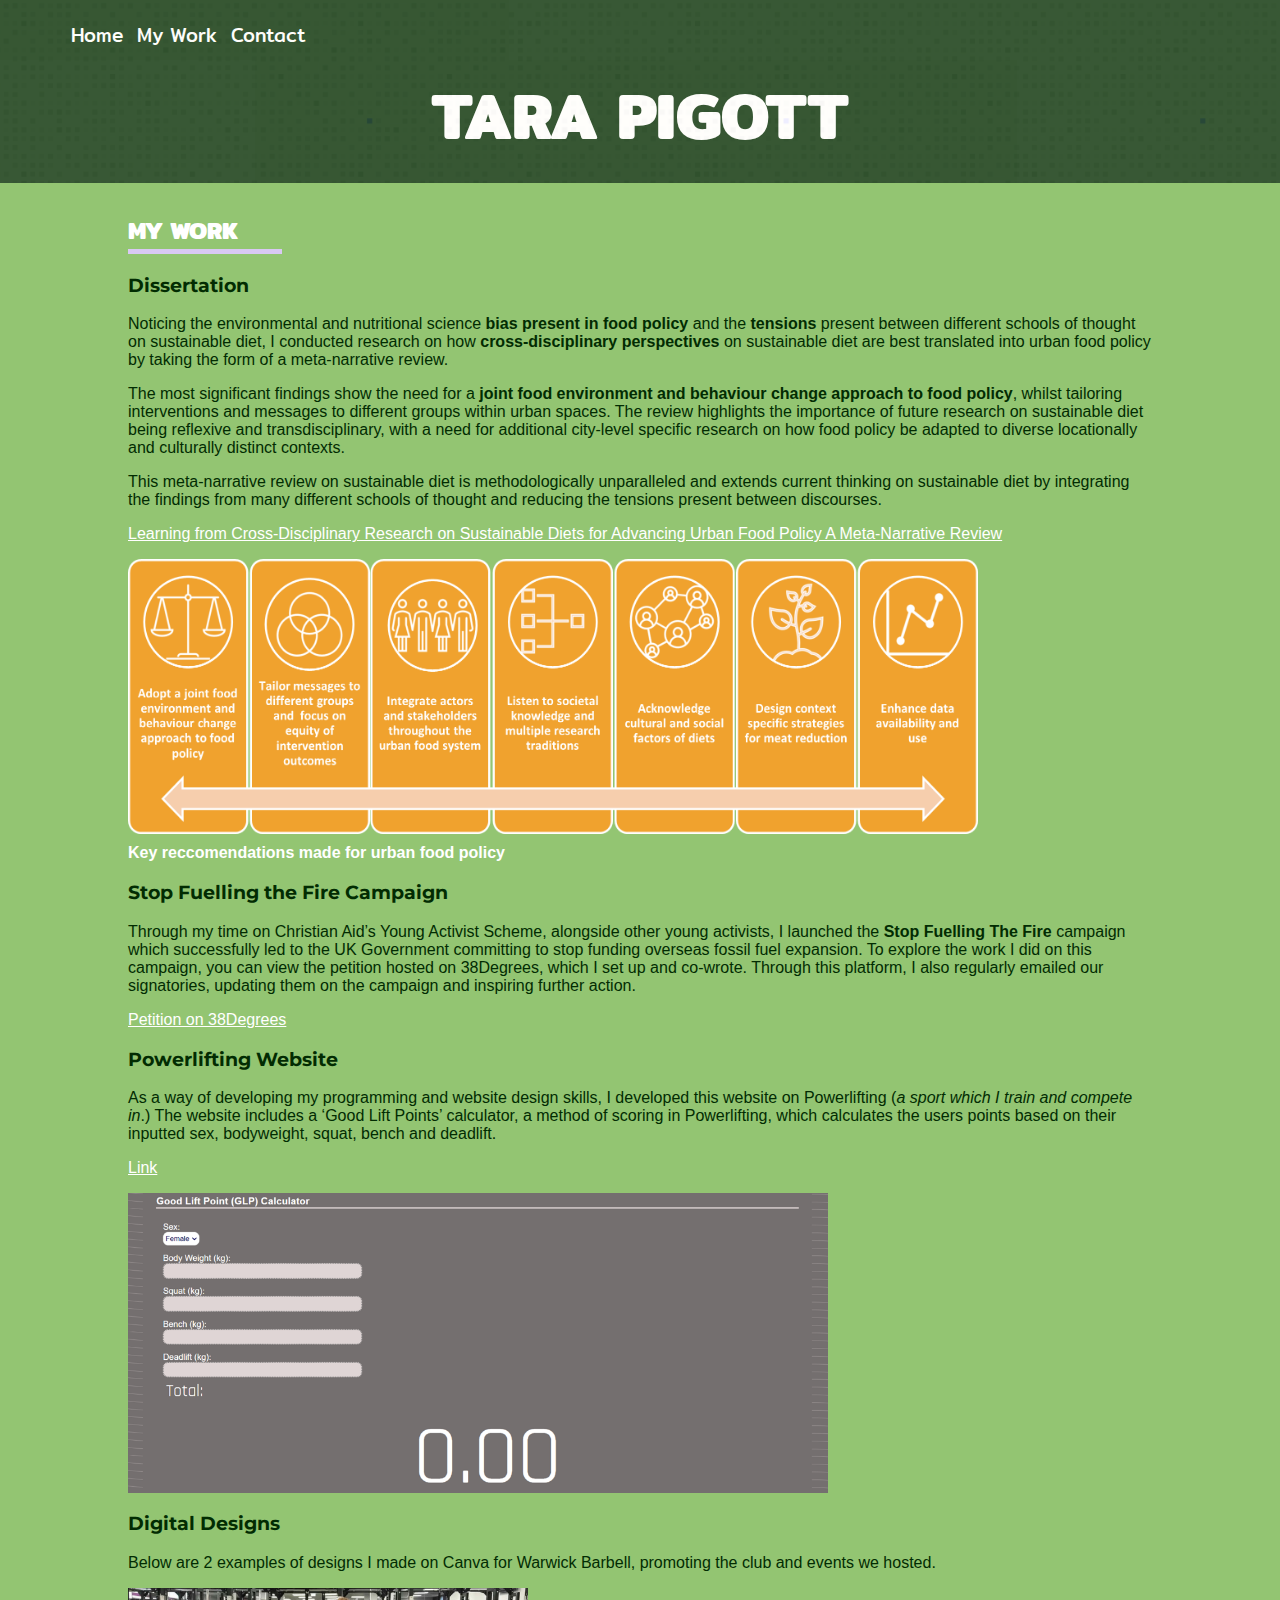
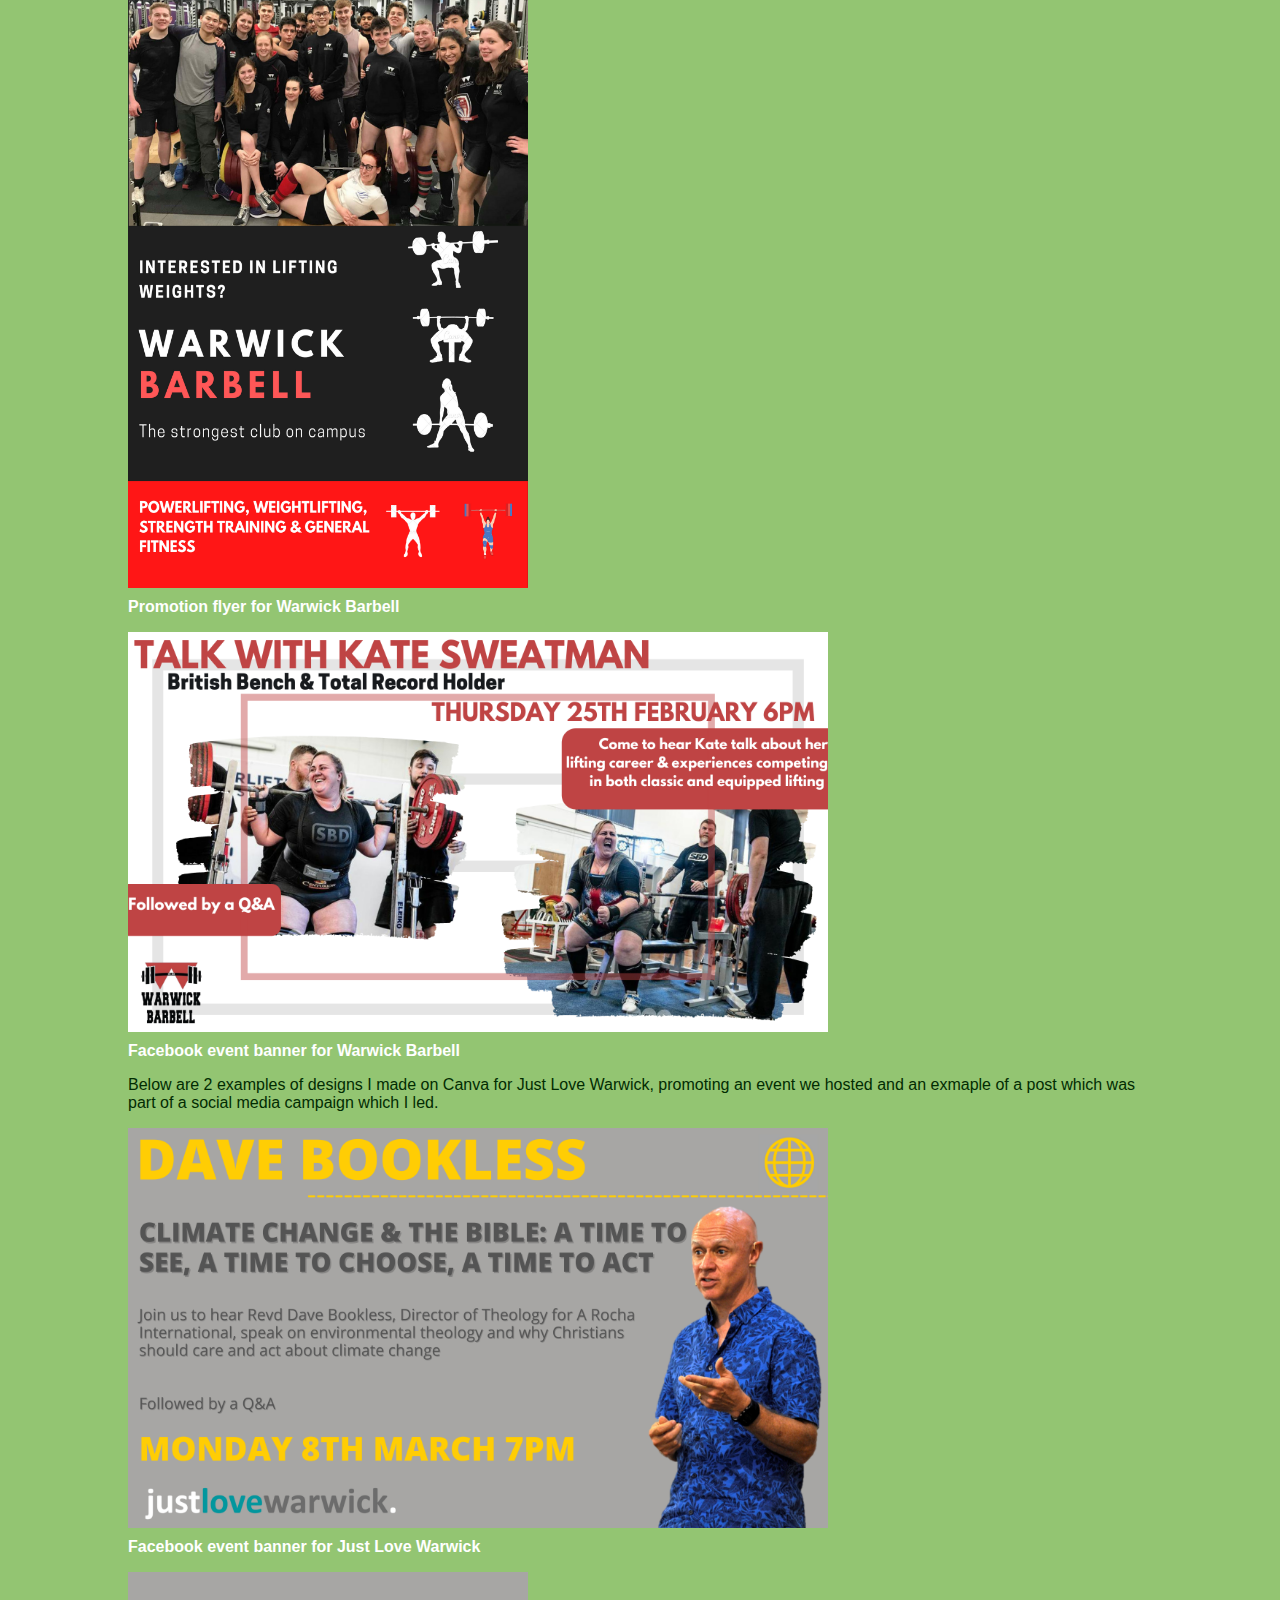
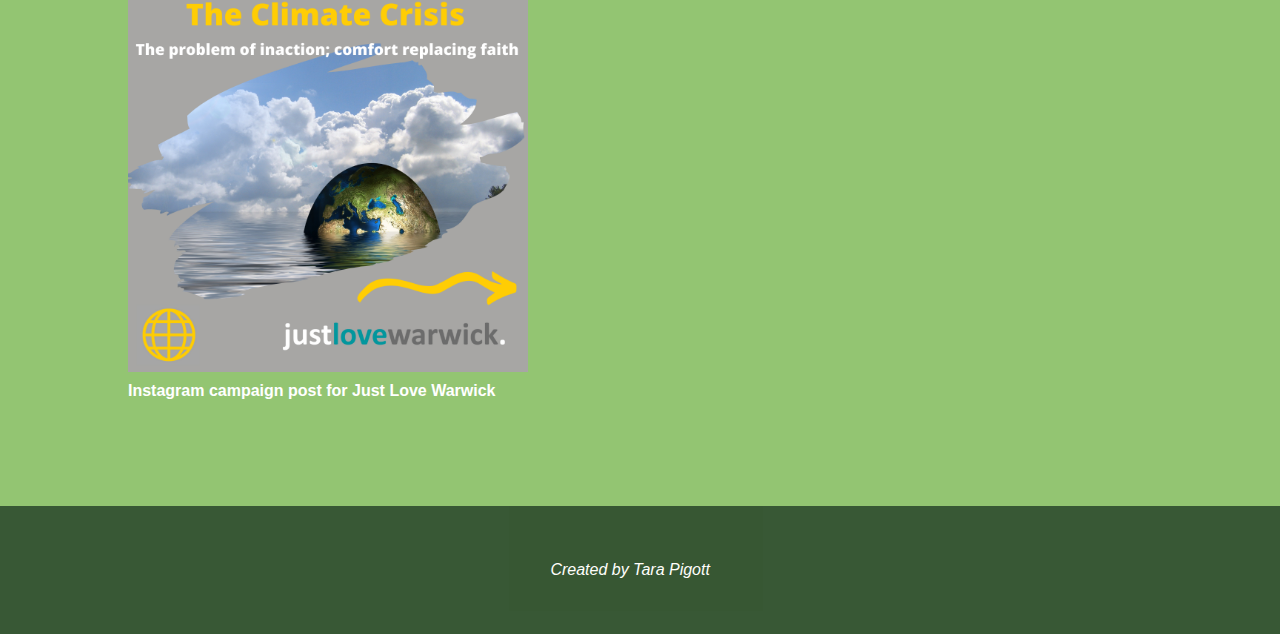
==== CV page 2.html @ 97641370 "Add files via upload" ====
<html>

<head>
    <title>Tara Pigott</title>
    <link rel="stylesheet" href="CV page 2.css">
    <script src="CV.js"></script>
    <link rel="preconnect" href="https://fonts.googleapis.com">
<link rel="preconnect" href="https://fonts.gstatic.com" crossorigin>
<link href="https://fonts.googleapis.com/css2?family=Mitr:wght@300&display=swap" rel="stylesheet">
<link rel="preconnect" href="https://fonts.googleapis.com">
<link rel="preconnect" href="https://fonts.gstatic.com" crossorigin>
<link href="https://fonts.googleapis.com/css2?family=Montserrat&display=swap" rel="stylesheet">
</head>
<ul class="navbar">
    <li class="navbaroption"><a href="CV.html">Home</a></li>
    <li class="navbaroption"><a href="CV page 2.html">My Work</a></li>
    <li class="navbaroption"><a href="CV page 3.html">Contact</a></li>
</ul>

<body>
<div class="container">
    <div class="centered">
    <h1>TARA PIGOTT</h1></div>
</div>
<div class="container2">
    <h2>MY WORK</h2>
    <h3>Dissertation</h3>
    <p>Noticing the environmental and nutritional science <b>bias present in food policy</b> and the <b>tensions</b> present between different schools of thought on sustainable diet, I conducted research on how <b>cross-disciplinary perspectives</b> on sustainable diet are best translated into urban food policy by taking the form of a meta-narrative review. <p> The most significant findings show the need for a <b>joint food environment and behaviour change approach to food policy</b>, whilst tailoring interventions and messages to different groups within urban spaces.
        The review highlights the importance of future research on sustainable diet being reflexive and transdisciplinary, with a need for additional city-level specific research on how food policy be adapted to diverse locationally and culturally distinct contexts.</p><p> This meta-narrative review on sustainable diet is methodologically unparalleled and extends current thinking on sustainable diet by integrating the findings from many different schools of thought and reducing the tensions present between discourses. 
        </p>
    <p> <a href="https://drive.google.com/file/d/1g9yg_hbfQsp4r4bT7Q7lxfi4hEyxlJeK/view?usp=sharing">Learning from Cross-Disciplinary Research on Sustainable Diets for Advancing Urban Food Policy A Meta-Narrative Review</a></p>
    <figure>
        <img src="Dissertation.png" width="850" height="275">
        <figcaption>Key reccomendations made for urban food policy</figcaption>
    </figure>
    <h3>Stop Fuelling the Fire Campaign</h3>
    <p>Through my time on Christian Aid’s Young Activist Scheme, alongside other young activists, I launched the <b>Stop Fuelling The Fire</b> campaign which successfully led to the UK Government committing to stop funding overseas fossil fuel expansion. 
        To explore the work I did on this campaign, you can view the petition hosted on 38Degrees, which I set up and co-wrote. Through this platform, I also regularly emailed our signatories, updating them on the campaign and inspiring further action.  </p>
  <p> <a href="https://you.38degrees.org.uk/petitions/stop-fuelling-the-fire-say-no-to-the-uk-financing-dirty-energy-overseas">Petition on 38Degrees</a></p>
    <h3>Powerlifting Website</h3>
    <p>As a way of developing my programming and website design skills, I developed this website on Powerlifting (<i>a sport which I train and compete in</i>.) The website includes a ‘Good Lift Points’ calculator, a method of scoring in Powerlifting, which calculates the users points based on their inputted sex, bodyweight, squat, bench and deadlift. </p>
    <p> <a href="Website/Powerlifting.html">Link</a></p>
    <figure> <img src="GLP.png" width="700" height="300"></figure>
   
    <h3>Digital Designs</h3>
    <p>Below are 2 examples of designs I made on Canva for Warwick Barbell, promoting the club and events we hosted.</p>
    <figure>
        <img src="Warwick Barbell.png" height="600" width="400">
        <figcaption>Promotion flyer for Warwick Barbell</figcaption>
    </figure>
    <figure>
        <img src="Kate Sweatman.png" height="400" width="700">
        <figcaption> Facebook event banner for Warwick Barbell</figcaption>
    </figure>
    <p>Below are 2 examples of designs I made on Canva for Just Love Warwick, promoting an event we hosted and an exmaple of a post which was part of a social media campaign which I led.</p>
    <figure>
        <img src="Dave Bookless.png" height="400" width="700">
        <figcaption> Facebook event banner for Just Love Warwick</figcaption>
    </figure>
    <figure> 
        <img src="Climate Crisis.png" height="400" width="400">
        <figcaption> Instagram campaign post for Just Love Warwick</figcaption>
    </figure>
</div>
</body>

<div class="footer">
    <p><i>Created by Tara Pigott</i></p>
</div>
---- CV page 2.css ----
body {
    background-color: #fffbef;
    background-image: url("data:image/svg+xml,%3Csvg xmlns='http://www.w3.org/2000/svg' viewBox='0 0 2000 1500'%3E%3Cdefs%3E%3Crect stroke='%23fffbef' stroke-width='0.41' width='1' height='1' id='s'/%3E%3Cpattern id='a' width='3' height='3' patternUnits='userSpaceOnUse' patternTransform='scale(13.85) translate(-927.8 -695.85)'%3E%3Cuse fill='%23faf6ea' href='%23s' y='2'/%3E%3Cuse fill='%23faf6ea' href='%23s' x='1' y='2'/%3E%3Cuse fill='%23f5f1e5' href='%23s' x='2' y='2'/%3E%3Cuse fill='%23f5f1e5' href='%23s'/%3E%3Cuse fill='%23f0ece1' href='%23s' x='2'/%3E%3Cuse fill='%23f0ece1' href='%23s' x='1' y='1'/%3E%3C/pattern%3E%3Cpattern id='b' width='7' height='11' patternUnits='userSpaceOnUse' patternTransform='scale(13.85) translate(-927.8 -695.85)'%3E%3Cg fill='%23ebe7dc'%3E%3Cuse href='%23s'/%3E%3Cuse href='%23s' y='5' /%3E%3Cuse href='%23s' x='1' y='10'/%3E%3Cuse href='%23s' x='2' y='1'/%3E%3Cuse href='%23s' x='2' y='4'/%3E%3Cuse href='%23s' x='3' y='8'/%3E%3Cuse href='%23s' x='4' y='3'/%3E%3Cuse href='%23s' x='4' y='7'/%3E%3Cuse href='%23s' x='5' y='2'/%3E%3Cuse href='%23s' x='5' y='6'/%3E%3Cuse href='%23s' x='6' y='9'/%3E%3C/g%3E%3C/pattern%3E%3Cpattern id='h' width='5' height='13' patternUnits='userSpaceOnUse' patternTransform='scale(13.85) translate(-927.8 -695.85)'%3E%3Cg fill='%23ebe7dc'%3E%3Cuse href='%23s' y='5'/%3E%3Cuse href='%23s' y='8'/%3E%3Cuse href='%23s' x='1' y='1'/%3E%3Cuse href='%23s' x='1' y='9'/%3E%3Cuse href='%23s' x='1' y='12'/%3E%3Cuse href='%23s' x='2'/%3E%3Cuse href='%23s' x='2' y='4'/%3E%3Cuse href='%23s' x='3' y='2'/%3E%3Cuse href='%23s' x='3' y='6'/%3E%3Cuse href='%23s' x='3' y='11'/%3E%3Cuse href='%23s' x='4' y='3'/%3E%3Cuse href='%23s' x='4' y='7'/%3E%3Cuse href='%23s' x='4' y='10'/%3E%3C/g%3E%3C/pattern%3E%3Cpattern id='c' width='17' height='13' patternUnits='userSpaceOnUse' patternTransform='scale(13.85) translate(-927.8 -695.85)'%3E%3Cg fill='%23e5e2d7'%3E%3Cuse href='%23s' y='11'/%3E%3Cuse href='%23s' x='2' y='9'/%3E%3Cuse href='%23s' x='5' y='12'/%3E%3Cuse href='%23s' x='9' y='4'/%3E%3Cuse href='%23s' x='12' y='1'/%3E%3Cuse href='%23s' x='16' y='6'/%3E%3C/g%3E%3C/pattern%3E%3Cpattern id='d' width='19' height='17' patternUnits='userSpaceOnUse' patternTransform='scale(13.85) translate(-927.8 -695.85)'%3E%3Cg fill='%23fffbef'%3E%3Cuse href='%23s' y='9'/%3E%3Cuse href='%23s' x='16' y='5'/%3E%3Cuse href='%23s' x='14' y='2'/%3E%3Cuse href='%23s' x='11' y='11'/%3E%3Cuse href='%23s' x='6' y='14'/%3E%3C/g%3E%3Cg fill='%23e0ddd2'%3E%3Cuse href='%23s' x='3' y='13'/%3E%3Cuse href='%23s' x='9' y='7'/%3E%3Cuse href='%23s' x='13' y='10'/%3E%3Cuse href='%23s' x='15' y='4'/%3E%3Cuse href='%23s' x='18' y='1'/%3E%3C/g%3E%3C/pattern%3E%3Cpattern id='e' width='47' height='53' patternUnits='userSpaceOnUse' patternTransform='scale(13.85) translate(-927.8 -695.85)'%3E%3Cg fill='%23b2afff'%3E%3Cuse href='%23s' x='2' y='5'/%3E%3Cuse href='%23s' x='16' y='38'/%3E%3Cuse href='%23s' x='46' y='42'/%3E%3Cuse href='%23s' x='29' y='20'/%3E%3C/g%3E%3C/pattern%3E%3Cpattern id='f' width='59' height='71' patternUnits='userSpaceOnUse' patternTransform='scale(13.85) translate(-927.8 -695.85)'%3E%3Cg fill='%23b2afff'%3E%3Cuse href='%23s' x='33' y='13'/%3E%3Cuse href='%23s' x='27' y='54'/%3E%3Cuse href='%23s' x='55' y='55'/%3E%3C/g%3E%3C/pattern%3E%3Cpattern id='g' width='139' height='97' patternUnits='userSpaceOnUse' patternTransform='scale(13.85) translate(-927.8 -695.85)'%3E%3Cg fill='%23b2afff'%3E%3Cuse href='%23s' x='11' y='8'/%3E%3Cuse href='%23s' x='51' y='13'/%3E%3Cuse href='%23s' x='17' y='73'/%3E%3Cuse href='%23s' x='99' y='57'/%3E%3C/g%3E%3C/pattern%3E%3C/defs%3E%3Crect fill='url(%23a)' width='100%25' height='100%25'/%3E%3Crect fill='url(%23b)' width='100%25' height='100%25'/%3E%3Crect fill='url(%23h)' width='100%25' height='100%25'/%3E%3Crect fill='url(%23c)' width='100%25' height='100%25'/%3E%3Crect fill='url(%23d)' width='100%25' height='100%25'/%3E%3Crect fill='url(%23e)' width='100%25' height='100%25'/%3E%3Crect fill='url(%23f)' width='100%25' height='100%25'/%3E%3Crect fill='url(%23g)' width='100%25' height='100%25'/%3E%3C/svg%3E");
    background-attachment: fixed;
    background-size: cover;
margin:0;}
    .container {
        background-color: rgb(2, 44, 2);
        opacity: 0.79;
        padding-top: 0.3em;
        padding-bottom: 0.3em;
    }
    .container2 {
        background-color: #93C572;
        padding-top:0.2cm;
        padding-bottom: 2.4cm;
    }
    h1 {
        font-family: 'Mitr', sans-serif;
        font-size: 4em;
        color: white;
        margin-top: 0;
        margin-bottom: 0.2em;
        }

        .centered {
            text-align: center;
        }
        h2 {
            font-family:'Mitr', sans-serif;
            margin-left: 10%;
            margin-right: 78%;
            color: white;
            border-bottom: 5px solid rgb(217, 201, 243);
            
            
        }
        h3 {
            font-family: 'Montserrat', sans-serif;
            color:rgb(2, 44, 2);
            margin-left: 10%;
    
        }
        p {
            font-family: Arial, Helvetica, sans-serif;
            margin-left: 10%;
            margin-right: 10%;
            color: rgb(2, 44, 2);
        
        }
       p a {
            font-family: Arial, Helvetica, sans-serif;
            color:white;
        }

.navbar {
    background-color:rgb(2, 44, 2);
    font-family: 'Mitr', sans-serif;
    font-size: 1.2em;
    color:white;
    list-style-type: none;
    padding-top: 20px;
    padding-bottom: 40px;
    margin: 0;
    opacity: 0.79;
    padding-left: 5%;

}
.navbaroption {
float: left;
}

li a {
    color: white;
    padding-left: 7px;
    padding-right: 7px;
    text-decoration: none;
}

li a:hover {
    color:rgb(217, 201, 243);
    font-weight: bolder;
}

.footer {
    background-color:rgb(2, 44, 2);
    position: relative;
    height: 8em;
    opacity:0.79;
    color: rgb(217, 201, 243);
}

.footer p {
    margin:0;
    position:absolute;
    top: 50%;  
    left: 43%;         
   transform: translate(0, -50%);
   color: white;
}
figure {
    margin-left: 10%;
}

figcaption {
    font-family: Arial, Helvetica, sans-serif;
    color: white;
    padding-top: 10px;
    font-weight: bolder;
}
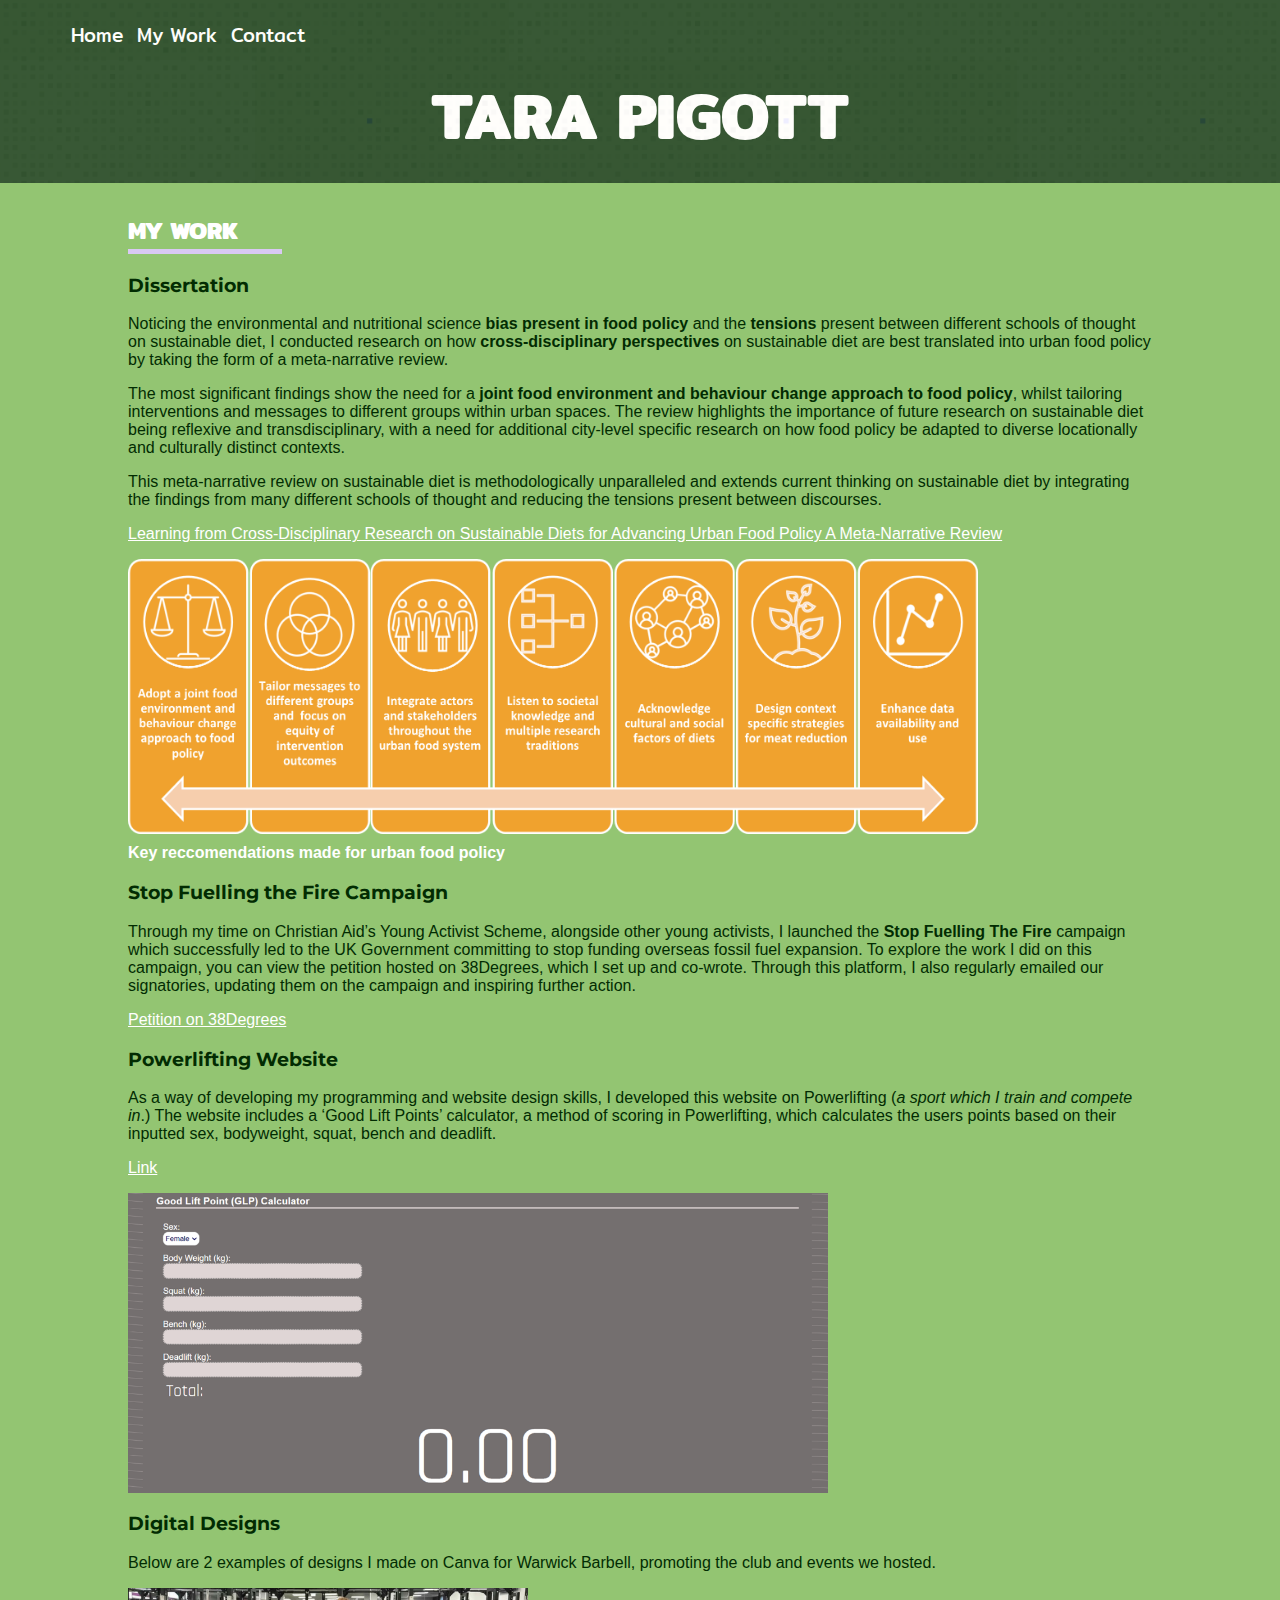
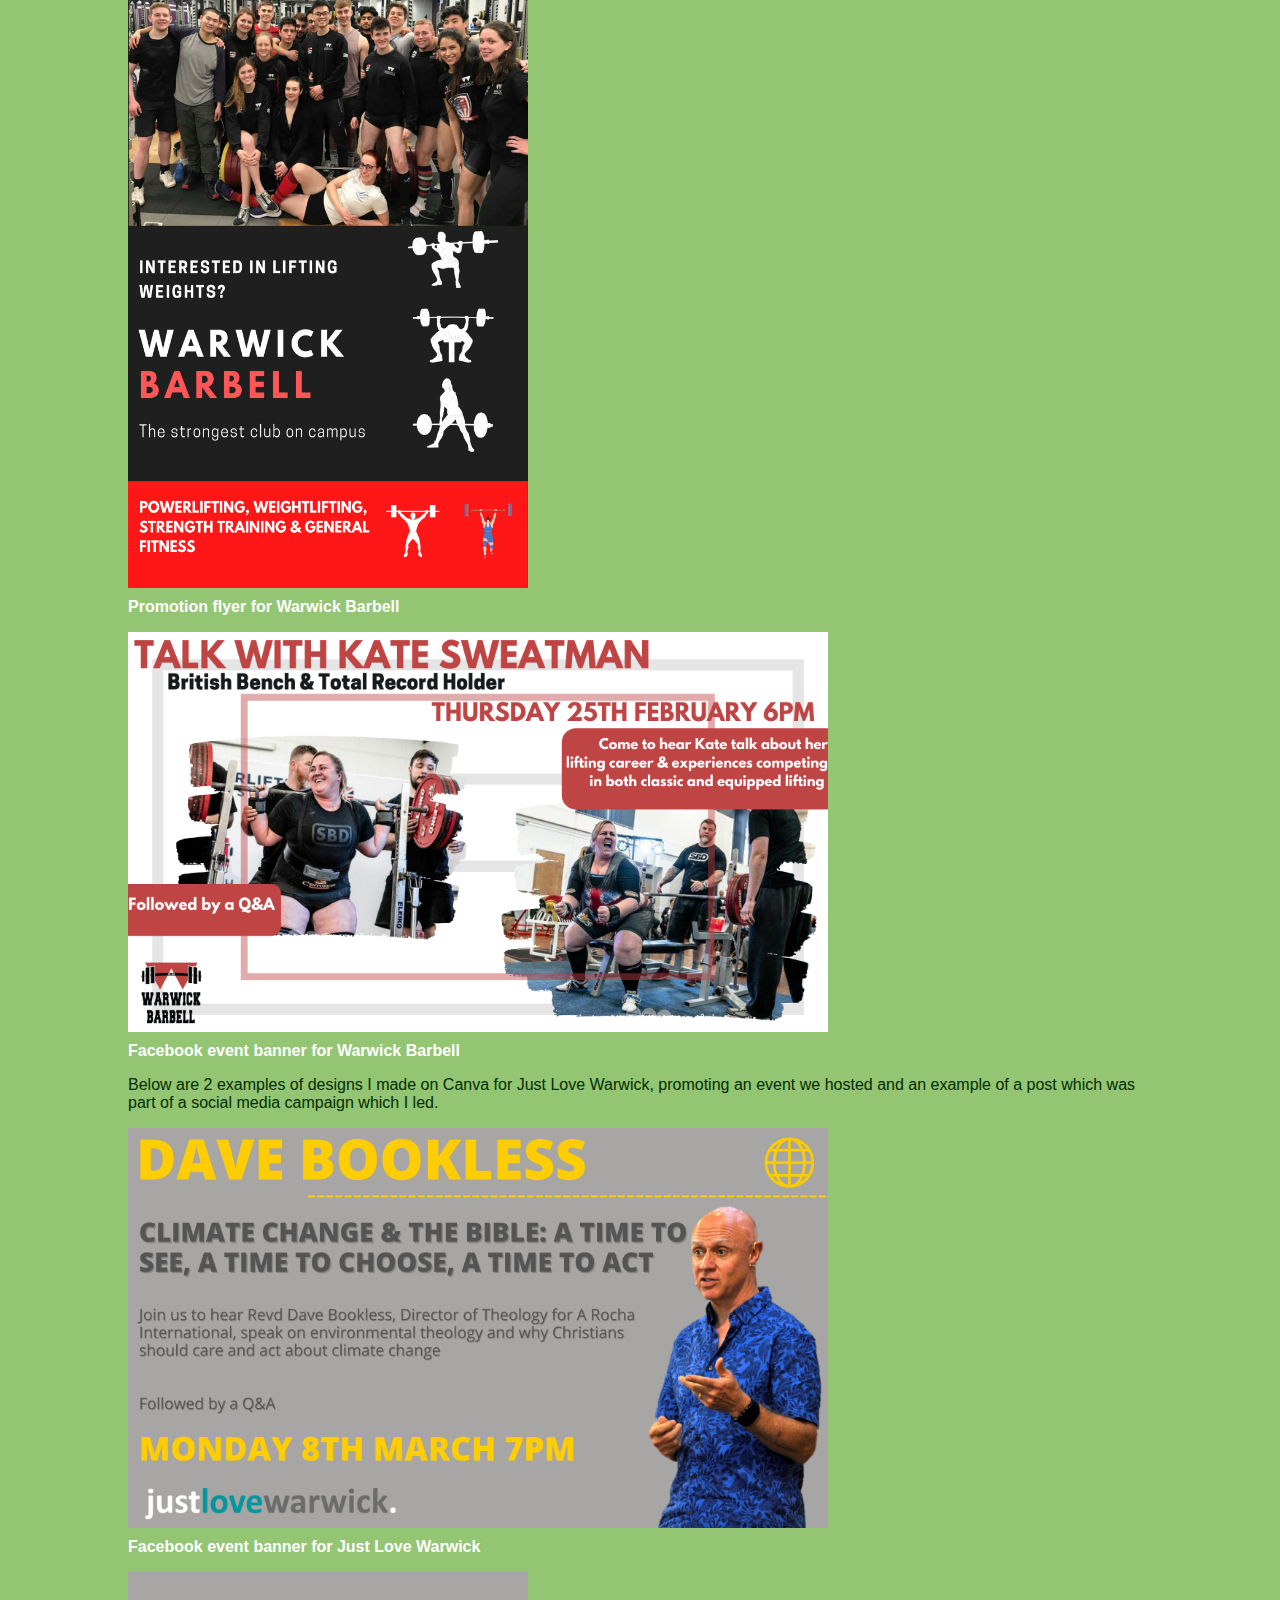
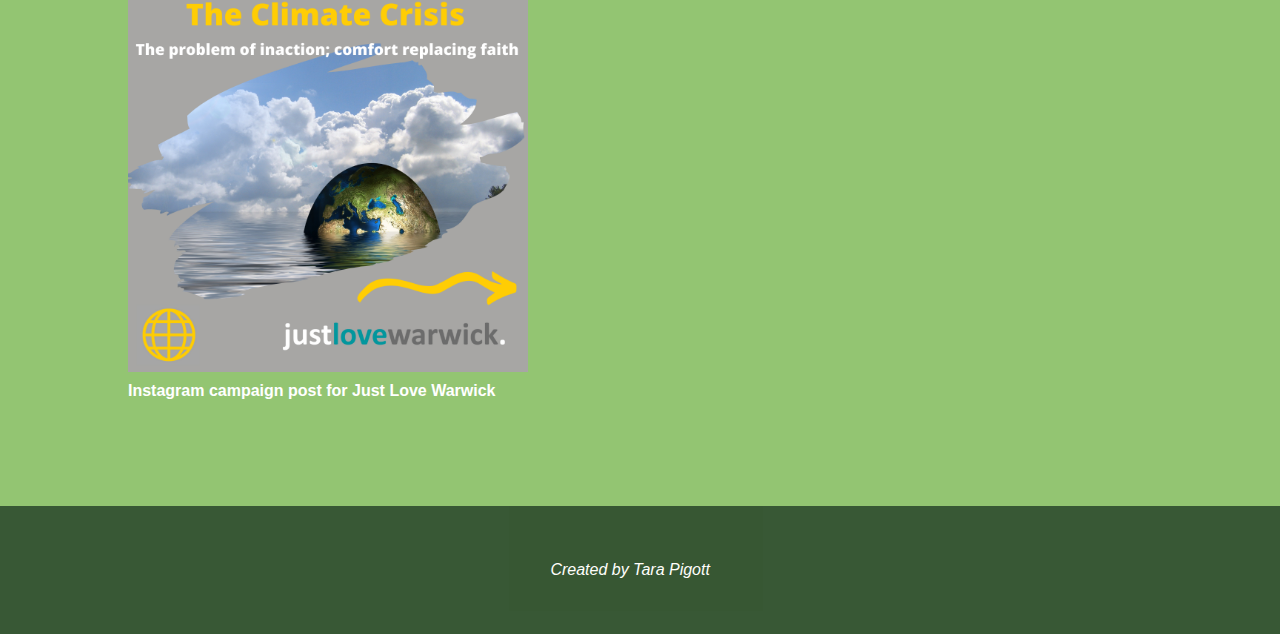
==== commit 9cf22091: "changed spelling error" ====
--- a/CV page 2.html
+++ b/CV page 2.html
@@ -12,7 +12,7 @@
 <link href="https://fonts.googleapis.com/css2?family=Montserrat&display=swap" rel="stylesheet">
 </head>
 <ul class="navbar">
-    <li class="navbaroption"><a href="CV.html">Home</a></li>
+    <li class="navbaroption"><a href="index.html">Home</a></li>
     <li class="navbaroption"><a href="CV page 2.html">My Work</a></li>
     <li class="navbaroption"><a href="CV page 3.html">Contact</a></li>
 </ul>
@@ -52,7 +52,7 @@
         <img src="Kate Sweatman.png" height="400" width="700">
         <figcaption> Facebook event banner for Warwick Barbell</figcaption>
     </figure>
-    <p>Below are 2 examples of designs I made on Canva for Just Love Warwick, promoting an event we hosted and an exmaple of a post which was part of a social media campaign which I led.</p>
+    <p>Below are 2 examples of designs I made on Canva for Just Love Warwick, promoting an event we hosted and an example of a post which was part of a social media campaign which I led.</p>
     <figure>
         <img src="Dave Bookless.png" height="400" width="700">
         <figcaption> Facebook event banner for Just Love Warwick</figcaption>
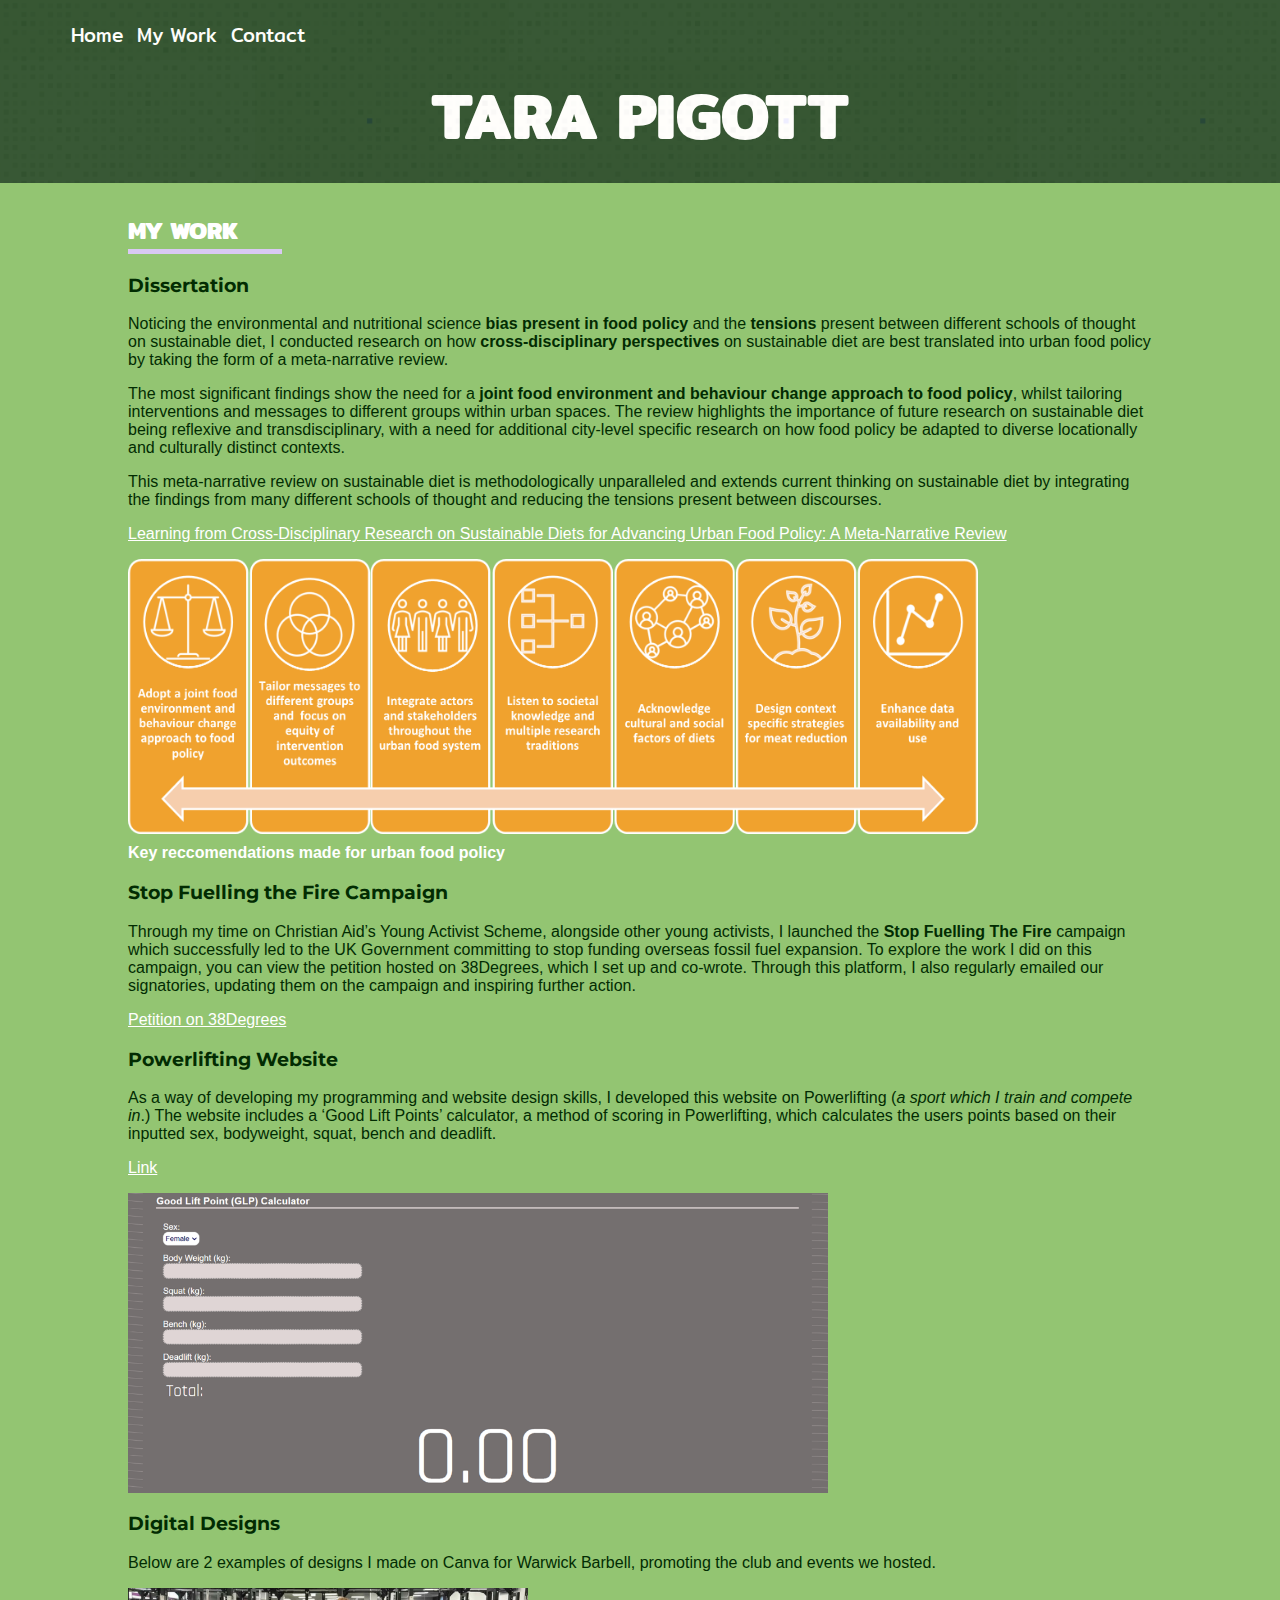
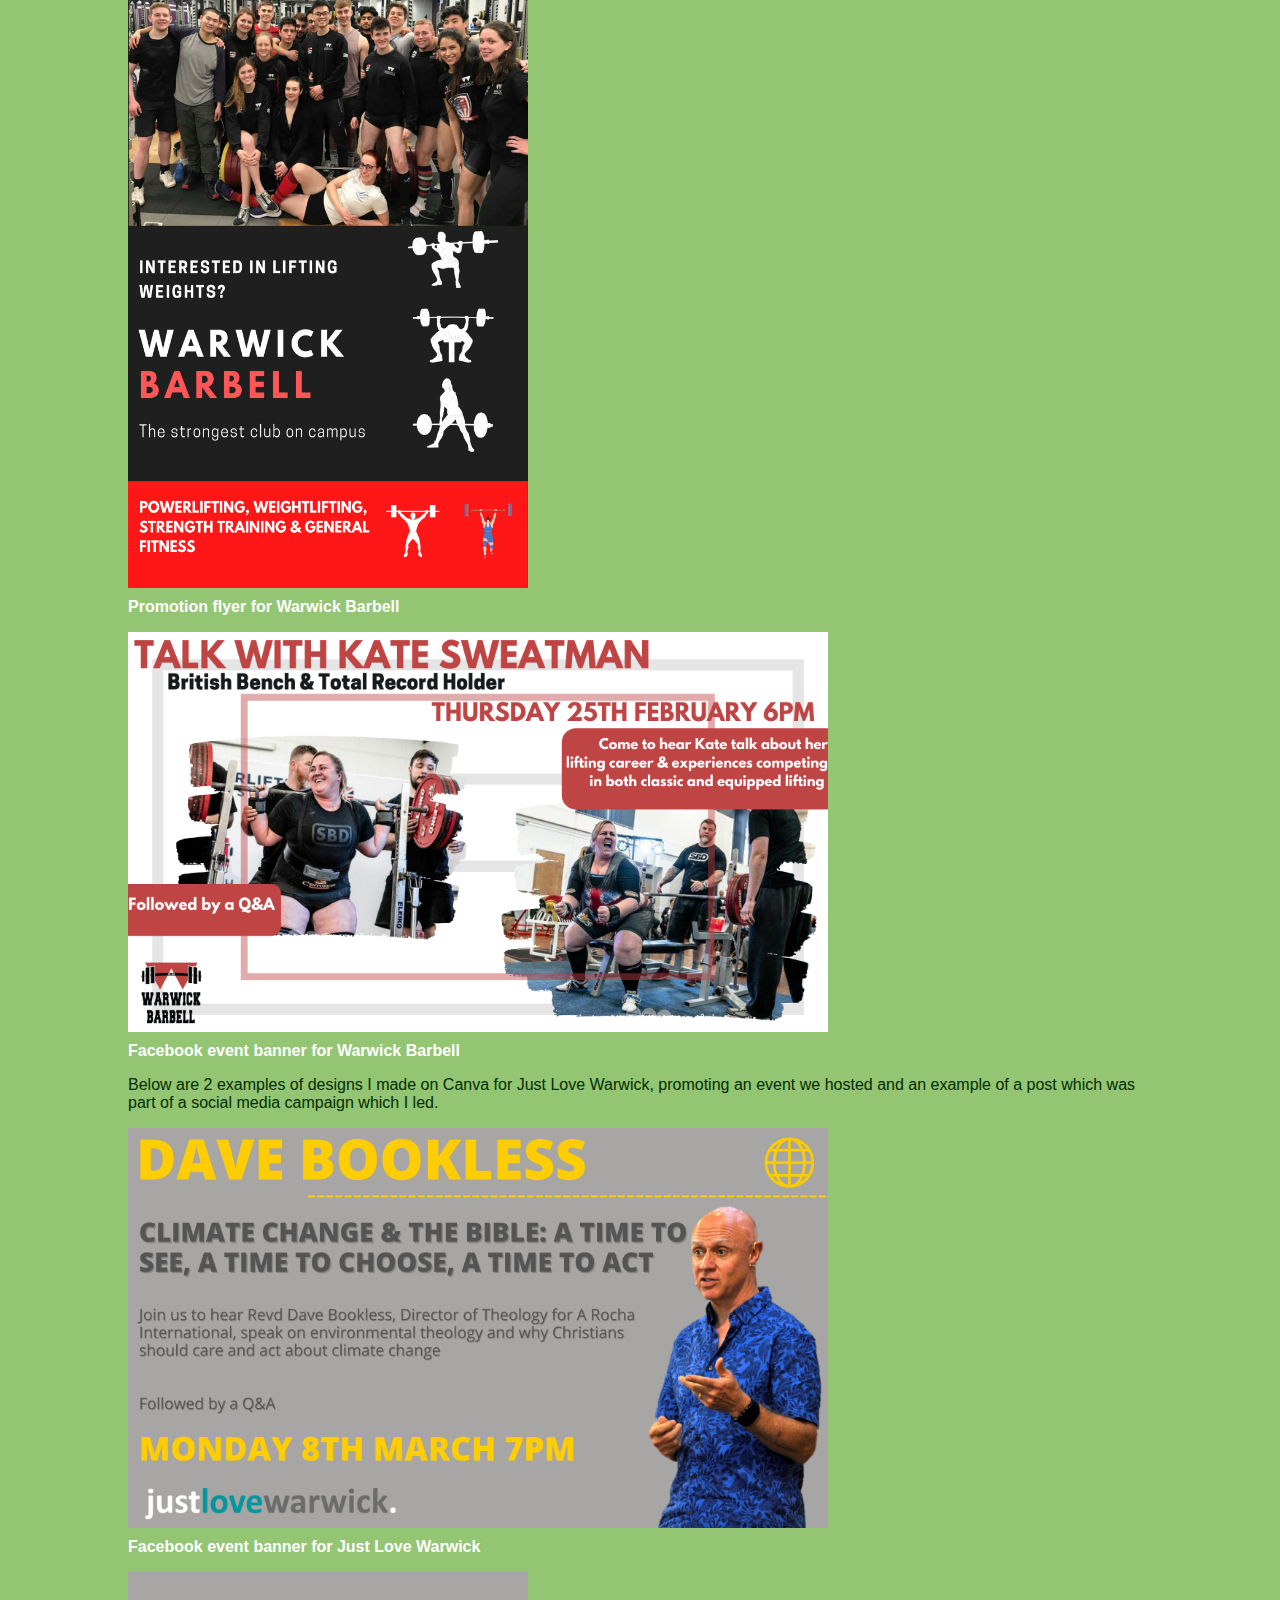
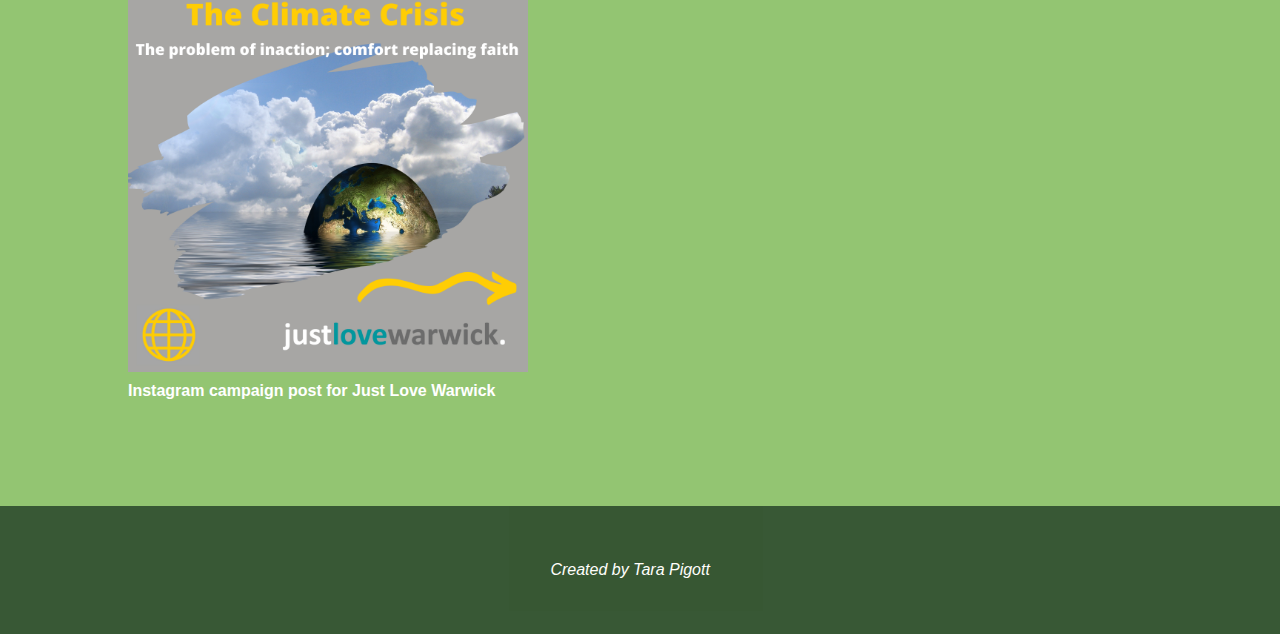
==== commit 660318be: "added semi colon" ====
--- a/CV page 2.html
+++ b/CV page 2.html
@@ -28,7 +28,7 @@
     <p>Noticing the environmental and nutritional science <b>bias present in food policy</b> and the <b>tensions</b> present between different schools of thought on sustainable diet, I conducted research on how <b>cross-disciplinary perspectives</b> on sustainable diet are best translated into urban food policy by taking the form of a meta-narrative review. <p> The most significant findings show the need for a <b>joint food environment and behaviour change approach to food policy</b>, whilst tailoring interventions and messages to different groups within urban spaces.
         The review highlights the importance of future research on sustainable diet being reflexive and transdisciplinary, with a need for additional city-level specific research on how food policy be adapted to diverse locationally and culturally distinct contexts.</p><p> This meta-narrative review on sustainable diet is methodologically unparalleled and extends current thinking on sustainable diet by integrating the findings from many different schools of thought and reducing the tensions present between discourses. 
         </p>
-    <p> <a href="https://drive.google.com/file/d/1g9yg_hbfQsp4r4bT7Q7lxfi4hEyxlJeK/view?usp=sharing">Learning from Cross-Disciplinary Research on Sustainable Diets for Advancing Urban Food Policy A Meta-Narrative Review</a></p>
+    <p> <a href="https://drive.google.com/file/d/1g9yg_hbfQsp4r4bT7Q7lxfi4hEyxlJeK/view?usp=sharing">Learning from Cross-Disciplinary Research on Sustainable Diets for Advancing Urban Food Policy: A Meta-Narrative Review</a></p>
     <figure>
         <img src="Dissertation.png" width="850" height="275">
         <figcaption>Key reccomendations made for urban food policy</figcaption>
@@ -39,7 +39,7 @@
   <p> <a href="https://you.38degrees.org.uk/petitions/stop-fuelling-the-fire-say-no-to-the-uk-financing-dirty-energy-overseas">Petition on 38Degrees</a></p>
     <h3>Powerlifting Website</h3>
     <p>As a way of developing my programming and website design skills, I developed this website on Powerlifting (<i>a sport which I train and compete in</i>.) The website includes a ‘Good Lift Points’ calculator, a method of scoring in Powerlifting, which calculates the users points based on their inputted sex, bodyweight, squat, bench and deadlift. </p>
-    <p> <a href="Website/Powerlifting.html">Link</a></p>
+    <p> <a href="Powerlifting/Powerlifting.html">Link</a></p>
     <figure> <img src="GLP.png" width="700" height="300"></figure>
    
     <h3>Digital Designs</h3>
